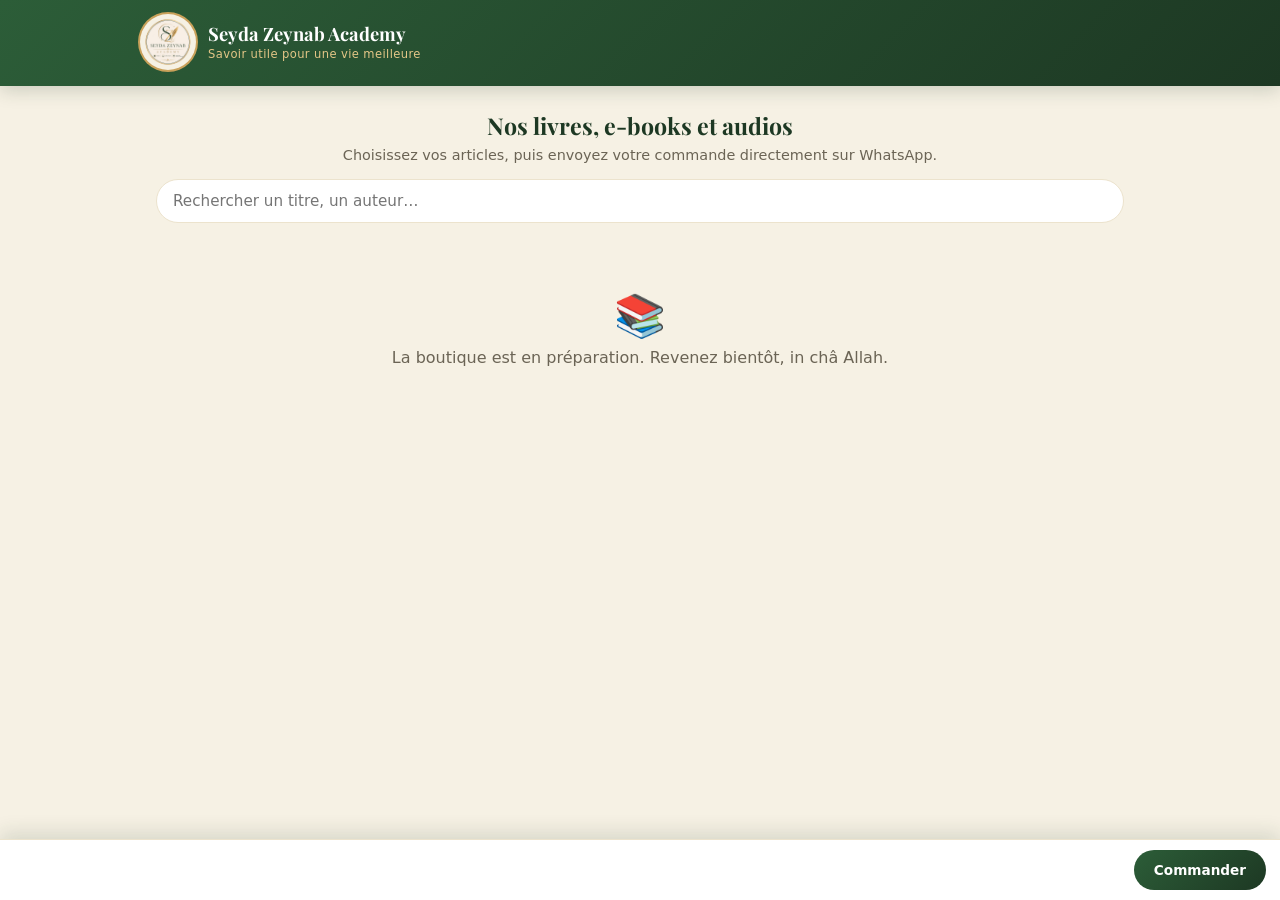
==== boutique.html @ 171fea11 "Add files via upload" ====
<!DOCTYPE html>
<html lang="fr">
<head>
<meta charset="UTF-8">
<meta name="viewport" content="width=device-width, initial-scale=1, viewport-fit=cover">
<title>Boutique — Seyda Zeynab Academy</title>
<meta name="description" content="Découvrez les livres, e-books et audios de Seyda Zeynab Academy et commandez directement sur WhatsApp.">
<meta name="theme-color" content="#1d3823">
<link rel="icon" href="icon-192.png">
<link rel="preconnect" href="https://fonts.googleapis.com">
<link rel="preconnect" href="https://fonts.gstatic.com" crossorigin>
<link href="https://fonts.googleapis.com/css2?family=Playfair+Display:wght@600;700&display=swap" rel="stylesheet">
<style>
:root{--em:#1d3823;--em2:#2c5d38;--gold:#c9a15a;--gold2:#e3c687;--cream:#f6f1e4;--cream2:#ece3cd;--ink:#22281f;--soft:#6b6455;--red:#a13f30;--r:16px}
*{box-sizing:border-box;margin:0;padding:0}
html{-webkit-text-size-adjust:100%}
body{font-family:'Segoe UI',system-ui,-apple-system,Roboto,Arial,sans-serif;background:var(--cream);color:var(--ink);min-height:100vh;padding-bottom:24px}
body.has-bar{padding-bottom:96px}
h1,h2,h3,.serif{font-family:'Playfair Display',Georgia,'Times New Roman',serif}
button{font-family:inherit;cursor:pointer;border:none}
input,textarea{font-family:inherit}
.top{background:linear-gradient(135deg,var(--em2),var(--em));color:#fff;padding:calc(14px + env(safe-area-inset-top)) 18px 16px;box-shadow:0 4px 18px rgba(29,56,35,.2)}
.brand{display:flex;align-items:center;gap:12px;max-width:1000px;margin:0 auto}
.logo{width:56px;height:56px;border-radius:50%;background:#fff;object-fit:cover;box-shadow:0 0 0 2px var(--gold);flex-shrink:0}
.brand h1{font-size:1.15rem;line-height:1.2}
.brand p{font-size:.72rem;color:var(--gold2);letter-spacing:.4px;margin-top:2px}
.preview{background:#fff3cd;color:#664d03;font-size:.8rem;padding:10px 16px;text-align:center}
main{max-width:1000px;margin:0 auto;padding:18px 16px}
.hero{text-align:center;margin:6px 0 16px}
.hero h2{font-size:1.45rem;color:var(--em)}
.hero p{font-size:.9rem;color:var(--soft);margin-top:6px}
.tools{margin-bottom:16px}
#q{width:100%;padding:12px 16px;border-radius:999px;border:1.5px solid var(--cream2);background:#fff;font-size:.95rem;outline:none}
#q:focus{border-color:var(--em2)}
.chips{display:flex;gap:8px;flex-wrap:wrap;margin-top:12px}
.chip{padding:8px 14px;border-radius:999px;background:#fff;color:var(--soft);font-size:.82rem;font-weight:700;border:1.5px solid var(--cream2)}
.chip.on{background:var(--em);color:#fff;border-color:var(--em)}
.grid{display:grid;grid-template-columns:repeat(2,1fr);gap:12px}
@media(min-width:640px){.grid{grid-template-columns:repeat(3,1fr);gap:16px}}
@media(min-width:900px){.grid{grid-template-columns:repeat(4,1fr)}}
.card{background:#fff;border-radius:var(--r);box-shadow:0 4px 18px rgba(29,56,35,.1);overflow:hidden;display:flex;flex-direction:column}
.cover{position:relative;aspect-ratio:3/4;background:var(--cream2);cursor:pointer;overflow:hidden}
.cover img{width:100%;height:100%;object-fit:cover;display:block}
.ph{width:100%;height:100%;display:flex;align-items:center;justify-content:center;font-size:3rem;background:linear-gradient(135deg,var(--cream2),#fff)}
.tag{position:absolute;top:8px;left:8px;background:rgba(29,56,35,.88);color:#fff;font-size:.66rem;font-weight:700;padding:4px 9px;border-radius:999px}
.ribbon{position:absolute;bottom:8px;left:8px;right:8px;background:rgba(161,63,48,.92);color:#fff;font-size:.74rem;font-weight:700;text-align:center;padding:5px;border-radius:8px}
.card.out .cover img,.card.out .ph{filter:grayscale(1);opacity:.6}
.body{padding:10px 12px 12px;display:flex;flex-direction:column;gap:6px;flex:1}
.body h3{font-size:.92rem;line-height:1.25;color:var(--em);cursor:pointer}
.au{font-size:.72rem;color:var(--soft)}
.row{display:flex;align-items:center;justify-content:space-between;gap:6px;flex-wrap:wrap}
.price{font-weight:800;color:#a67c2a;font-size:.95rem}
.lim{font-size:.64rem;font-weight:700;color:#a8791f;background:rgba(168,121,31,.12);padding:2px 8px;border-radius:999px}
.btn{width:100%;padding:10px 12px;border-radius:999px;font-weight:700;font-size:.85rem;background:var(--cream);color:var(--em);border:1.5px solid var(--em2);margin-top:auto}
.btn.gold{background:linear-gradient(135deg,var(--gold2),var(--gold));color:var(--em);border:none}
.btn.main{background:linear-gradient(135deg,var(--em2),var(--em));color:#fff;border:none}
.btn.on{background:rgba(44,93,56,.1);color:var(--em2)}
.btn[disabled]{opacity:.55;cursor:not-allowed}
.step{display:flex;align-items:center;justify-content:space-between;background:var(--cream);border:1.5px solid var(--em2);border-radius:999px;margin-top:auto;overflow:hidden}
.step button{width:42px;height:38px;background:transparent;font-size:1.2rem;font-weight:700;color:var(--em)}
.step span{font-weight:800;color:var(--em)}
.state{text-align:center;padding:40px 16px;color:var(--soft)}
.state .big{font-size:2.6rem;margin-bottom:8px}
.updated{text-align:center;font-size:.72rem;color:var(--soft);margin-top:20px}
footer{max-width:1000px;margin:0 auto;padding:6px 16px 10px;text-align:center;font-size:.8rem;color:var(--soft);line-height:1.6}
footer .note{background:#fff;border-radius:var(--r);padding:12px 14px;margin-bottom:10px;border:1px solid var(--cream2);color:var(--ink)}
.bar{position:fixed;left:0;right:0;bottom:0;z-index:30;background:#fff;border-top:1px solid var(--cream2);box-shadow:0 -6px 20px rgba(29,56,35,.14);padding:10px 14px calc(10px + env(safe-area-inset-bottom));display:flex;align-items:center;gap:12px}
.bar .sum{flex:1;font-size:.82rem;color:var(--soft)}
.bar .sum strong{display:block;color:var(--em);font-size:1.02rem}
.bar button{padding:12px 20px;width:auto;margin:0}
.ov{position:fixed;inset:0;background:rgba(20,38,26,.55);z-index:50;display:flex;align-items:flex-end;justify-content:center}
@media(min-width:700px){.ov{align-items:center}}
.sheet{background:#fff;width:100%;max-width:520px;max-height:92vh;overflow-y:auto;border-radius:22px 22px 0 0;padding:20px 18px calc(22px + env(safe-area-inset-bottom))}
@media(min-width:700px){.sheet{border-radius:var(--r)}}
.sh-h{display:flex;align-items:center;justify-content:space-between;margin-bottom:14px}
.sh-h h3{font-size:1.15rem;color:var(--em)}
.x{width:34px;height:34px;border-radius:50%;background:var(--cream);color:var(--soft);font-size:1rem}
.big-cover{width:100%;max-height:360px;object-fit:contain;background:var(--cream2);border-radius:12px;margin-bottom:12px}
.desc{white-space:pre-line;font-size:.9rem;line-height:1.55;margin:10px 0}
.info{font-size:.8rem;color:var(--soft);background:var(--cream);border-radius:10px;padding:9px 12px;margin:10px 0}
.line{display:flex;align-items:center;gap:10px;padding:10px 0;border-bottom:1px solid var(--cream2)}
.line .t{flex:1;font-size:.88rem;font-weight:600;color:var(--em)}
.line .t small{display:block;font-weight:400;color:var(--soft)}
.line .step{width:104px;margin:0}
.line .step button{width:32px;height:32px}
.total{display:flex;justify-content:space-between;font-weight:800;font-size:1.1rem;color:var(--em);padding:12px 0}
.fg{margin-bottom:12px}
.fg label{display:block;font-size:.78rem;font-weight:700;color:var(--em);margin-bottom:5px}
.fg input,.fg textarea{width:100%;padding:12px 13px;border-radius:10px;border:1.5px solid var(--cream2);background:var(--cream);font-size:.95rem;outline:none}
.fg input:focus,.fg textarea:focus{border-color:var(--em2);background:#fff}
.err{color:var(--red);font-size:.8rem;margin:4px 0 8px;min-height:1em}
.wa{background:#1f9d55;color:#fff;border:none;margin-top:6px}
.sec{background:transparent;color:var(--soft);border:none;margin-top:6px}
noscript{display:block;text-align:center;padding:30px}
</style>
</head>
<body>
<header class="top">
  <div class="brand">
    <img class="logo" src="logo.png" alt="Logo">
    <div><h1 id="shop-name">Seyda Zeynab Academy</h1><p id="shop-tagline">Savoir utile pour une vie meilleure</p></div>
  </div>
</header>
<div id="preview" class="preview" hidden>👁 Aperçu : visible uniquement sur ce téléphone. Vos clients verront la boutique après la publication du catalogue.</div>
<main>
  <section class="hero"><h2>Nos livres, e-books et audios</h2><p>Choisissez vos articles, puis envoyez votre commande directement sur WhatsApp.</p></section>
  <div class="tools"><input id="q" type="search" placeholder="Rechercher un titre, un auteur…" aria-label="Rechercher"><div id="chips" class="chips"></div></div>
  <div id="grid" class="grid"></div>
  <div id="state" class="state"><div class="big">📚</div><p>Chargement de la boutique…</p></div>
  <p id="updated" class="updated"></p>
</main>
<footer><div id="note" class="note" hidden></div><div id="contact"></div></footer>
<div id="bar" class="bar" hidden><div class="sum"><span id="bar-count"></span><strong id="bar-total"></strong></div><button id="bar-go" class="btn main">Commander</button></div>
<div id="root"></div>
<noscript>Cette boutique nécessite JavaScript.</noscript>

<script>
(function () {
  'use strict';
  var DEFAULT_WA = '221764279847';
  var TYPES = {
    papier: { ico: '📚', short: 'Livre', label: 'Livre papier', info: 'Livre papier : livraison à votre adresse après confirmation de la commande.' },
    ebook:  { ico: '💻', short: 'E-book PDF', label: 'E-book (PDF)', info: 'E-book au format PDF : envoyé sur WhatsApp après paiement.' },
    audio:  { ico: '🎧', short: 'Audio', label: 'Audio', info: "Version audio : le lien d'écoute vous est envoyé sur WhatsApp après paiement." }
  };
  var PLURAL = { papier: 'Livres papier', ebook: 'E-books', audio: 'Audios' };
  var S = { items: [], shop: {}, wa: DEFAULT_WA, filter: 'all', q: '', cart: {} };

  function $(id) { return document.getElementById(id); }
  function esc(s) { return String(s == null ? '' : s).replace(/[&<>"']/g, function (c) { return { '&': '&amp;', '<': '&lt;', '>': '&gt;', '"': '&quot;', "'": '&#39;' }[c]; }); }
  function money(n) { return Math.round(Number(n) || 0).toLocaleString('fr-FR').replace(/[\u202f\u00a0]/g, ' ') + ' FCFA'; }
  function safeSrc(u) {
    u = String(u || '');
    if (/^data:image\/(jpeg|png|webp);base64,[A-Za-z0-9+\/=]+$/.test(u)) return u;
    if (/^https:\/\/[^\s"'<>]+$/.test(u) || /^[\w.\/-]+$/.test(u)) return u;
    return '';
  }
  function store(k, v) { try { localStorage.setItem(k, JSON.stringify(v)); } catch (e) { /* ignore */ } }
  function read(k) { try { return JSON.parse(localStorage.getItem(k) || 'null'); } catch (e) { return null; } }
  function typeOf(it) { return TYPES[it.type] || TYPES.papier; }
  function byId(id) { for (var i = 0; i < S.items.length; i++) if (S.items[i].id === id) return S.items[i]; return null; }
  function isOut(it) { return it.status === 'rupture'; }
  function maxQty(it) { return it.type === 'papier' ? 20 : 1; }

  /* ---------- chargement ---------- */
  function buildPreview() {
    var db = JSON.parse(localStorage.getItem('sza_livres_db_v1') || 'null');
    if (!db) throw new Error('no data');
    var set = db.settings || {};
    var items = (db.books || []).filter(function (b) { return b.shop !== false; }).map(function (b) {
      var st = 'disponible';
      if (b.type !== 'ebook') st = (Number(b.stock) <= 0) ? 'rupture' : (Number(b.stock) <= Number(b.minAlert || 0) ? 'limite' : 'disponible');
      return { id: b.id, type: b.type === 'ebook' ? 'ebook' : 'papier', title: b.title, author: b.author, category: b.category, description: b.description, price: b.price, status: st, cover: b.cover };
    });
    return { generatedAt: new Date().toISOString(), shop: { name: set.academyName, tagline: set.tagline, whatsapp: String(set.shopWhatsapp || DEFAULT_WA).replace(/\D/g, ''), phone: set.phone, address: set.address, note: set.shopNote }, items: items };
  }
  function load() {
    if (/[?&]apercu=1/.test(location.search)) {
      $('preview').hidden = false;
      try { return Promise.resolve(buildPreview()); } catch (e) { return Promise.reject(e); }
    }
    return fetch('catalogue.json?v=' + Date.now(), { cache: 'no-store' }).then(function (r) {
      if (!r.ok) throw new Error('http ' + r.status);
      return r.json();
    });
  }

  function apply(data) {
    S.shop = data.shop || {};
    S.items = (data.items || []).filter(function (it) { return it && it.id && it.title; });
    var wa = String(S.shop.whatsapp || '').replace(/\D/g, '');
    S.wa = wa || DEFAULT_WA;
    if (S.shop.name) { $('shop-name').textContent = S.shop.name; document.title = 'Boutique — ' + S.shop.name; }
    if (S.shop.tagline) $('shop-tagline').textContent = S.shop.tagline;
    if (S.shop.note) { $('note').textContent = S.shop.note; $('note').hidden = false; }
    var c = [];
    if (S.shop.phone) c.push('📞 ' + esc(S.shop.phone));
    if (S.shop.address) c.push('📍 ' + esc(S.shop.address));
    $('contact').innerHTML = c.join(' · ');
    if (data.generatedAt) {
      var d = new Date(data.generatedAt);
      if (!isNaN(d)) $('updated').textContent = 'Catalogue mis à jour le ' + d.toLocaleDateString('fr-FR');
    }
    // panier mémorisé : on ne garde que les articles qui existent encore et sont disponibles
    var saved = read('sza_boutique_cart') || {};
    S.cart = {};
    Object.keys(saved).forEach(function (id) {
      var it = byId(id);
      if (it && !isOut(it) && saved[id] > 0) S.cart[id] = Math.min(maxQty(it), Math.floor(saved[id]));
    });
  }

  /* ---------- panier ---------- */
  function cartLines() {
    return Object.keys(S.cart).map(function (id) { var it = byId(id); return it ? { it: it, qty: S.cart[id] } : null; }).filter(Boolean);
  }
  function cartTotal() { return cartLines().reduce(function (s, l) { return s + l.it.price * l.qty; }, 0); }
  function cartCount() { return cartLines().reduce(function (s, l) { return s + l.qty; }, 0); }
  function setQty(id, q) {
    var it = byId(id); if (!it || isOut(it)) return;
    q = Math.max(0, Math.min(maxQty(it), q));
    if (q === 0) delete S.cart[id]; else S.cart[id] = q;
    store('sza_boutique_cart', S.cart);
    render(); bar();
  }

  /* ---------- affichage ---------- */
  function filtered() {
    var q = S.q.trim().toLowerCase();
    return S.items.filter(function (it) {
      if (S.filter !== 'all' && it.type !== S.filter) return false;
      if (!q) return true;
      return (it.title + ' ' + (it.author || '') + ' ' + (it.category || '')).toLowerCase().indexOf(q) !== -1;
    });
  }
  function chips() {
    var present = {}; S.items.forEach(function (it) { present[it.type] = true; });
    var list = [['all', 'Tous']];
    ['papier', 'ebook', 'audio'].forEach(function (t) { if (present[t]) list.push([t, TYPES[t].ico + ' ' + PLURAL[t]]); });
    $('chips').innerHTML = list.length > 2 ? list.map(function (c) { return '<button class="chip' + (S.filter === c[0] ? ' on' : '') + '" data-f="' + c[0] + '">' + esc(c[1]) + '</button>'; }).join('') : '';
  }
  function actionHtml(it) {
    if (isOut(it)) return '<button class="btn" disabled>Indisponible</button>';
    var q = S.cart[it.id] || 0;
    if (!q) return '<button class="btn gold" data-act="add">+ Ajouter</button>';
    if (it.type === 'papier') return '<div class="step"><button data-act="dec" aria-label="Moins">−</button><span>' + q + '</span><button data-act="inc" aria-label="Plus">+</button></div>';
    return '<button class="btn on" data-act="rm">✓ Ajouté — retirer</button>';
  }
  function render() {
    chips();
    var list = filtered();
    $('grid').innerHTML = list.map(function (it) {
      var t = typeOf(it), src = safeSrc(it.cover), out = isOut(it);
      return '<article class="card' + (out ? ' out' : '') + '" data-id="' + esc(it.id) + '">' +
        '<div class="cover" data-act="open">' + (src ? '<img loading="lazy" alt="' + esc(it.title) + '" src="' + esc(src) + '">' : '<div class="ph">' + t.ico + '</div>') +
        '<span class="tag">' + t.ico + ' ' + esc(t.short) + '</span>' + (out ? '<span class="ribbon">Rupture de stock</span>' : '') + '</div>' +
        '<div class="body"><h3 data-act="open">' + esc(it.title) + '</h3>' + (it.author ? '<p class="au">' + esc(it.author) + '</p>' : '') +
        '<div class="row"><span class="price">' + money(it.price) + '</span>' + (it.status === 'limite' ? '<span class="lim">Dernières unités</span>' : '') + '</div>' +
        actionHtml(it) + '</div></article>';
    }).join('');
    var st = $('state');
    if (!S.items.length) { st.hidden = false; st.innerHTML = '<div class="big">📚</div><p>La boutique est en préparation. Revenez bientôt, in châ Allah.</p>'; }
    else if (!list.length) { st.hidden = false; st.innerHTML = '<div class="big">🔍</div><p>Aucun article ne correspond à votre recherche.</p>'; }
    else st.hidden = true;
  }
  function bar() {
    var n = cartCount();
    $('bar').hidden = n === 0;
    document.body.classList.toggle('has-bar', n > 0);
    $('bar-count').textContent = n + ' article' + (n > 1 ? 's' : '') + ' dans votre panier';
    $('bar-total').textContent = money(cartTotal());
  }

  /* ---------- fenêtres ---------- */
  function closeSheet() { $('root').innerHTML = ''; }
  function sheet(inner) {
    $('root').innerHTML = '<div class="ov" id="ov"><div class="sheet">' + inner + '</div></div>';
    $('ov').addEventListener('click', function (e) { if (e.target.id === 'ov') closeSheet(); });
  }
  function openDetail(id) {
    var it = byId(id); if (!it) return;
    var t = typeOf(it), src = safeSrc(it.cover);
    var q = S.cart[id] || 0;
    var act = isOut(it) ? '<button class="btn" disabled>Indisponible</button>'
      : (q ? (it.type === 'papier' ? '<div class="step"><button data-d="dec">−</button><span>' + q + '</span><button data-d="inc">+</button></div>' : '<button class="btn on" data-d="rm">✓ Ajouté — retirer</button>')
           : '<button class="btn gold" data-d="add">+ Ajouter à ma commande</button>');
    sheet('<div class="sh-h"><h3>' + esc(it.title) + '</h3><button class="x" data-d="close" aria-label="Fermer">✕</button></div>' +
      (src ? '<img class="big-cover" src="' + esc(src) + '" alt="' + esc(it.title) + '">' : '') +
      (it.author ? '<p class="au">' + esc(it.author) + (it.category ? ' · ' + esc(it.category) : '') + '</p>' : '') +
      '<p class="price" style="font-size:1.2rem;margin-top:6px">' + money(it.price) + (it.duration ? ' · ' + it.duration + ' min' : '') + '</p>' +
      (it.description ? '<p class="desc">' + esc(it.description) + '</p>' : '') +
      '<div class="info">' + t.ico + ' ' + esc(t.info) + '</div>' + act);
    $('root').onclick = function (e) {
      var b = e.target.closest('[data-d]'); if (!b) return;
      var a = b.getAttribute('data-d');
      if (a === 'close') return closeSheet();
      if (a === 'add') setQty(id, 1); if (a === 'inc') setQty(id, (S.cart[id] || 0) + 1);
      if (a === 'dec') setQty(id, (S.cart[id] || 0) - 1); if (a === 'rm') setQty(id, 0);
      openDetail(id);
    };
  }

  function needsAddress() { return cartLines().some(function (l) { return l.it.type === 'papier'; }); }
  function openCheckout() {
    var lines = cartLines();
    if (!lines.length) return closeSheet();
    var me = read('sza_boutique_client') || {};
    var rows = lines.map(function (l) {
      var it = l.it;
      var ctl = it.type === 'papier'
        ? '<div class="step"><button data-c="dec" data-id="' + esc(it.id) + '">−</button><span>' + l.qty + '</span><button data-c="inc" data-id="' + esc(it.id) + '">+</button></div>'
        : '<button class="x" data-c="rm" data-id="' + esc(it.id) + '" aria-label="Retirer">✕</button>';
      return '<div class="line"><div class="t">' + esc(it.title) + '<small>' + esc(typeOf(it).label) + ' · ' + money(it.price) + '</small></div>' + ctl + '</div>';
    }).join('');
    var addr = needsAddress();
    sheet('<div class="sh-h"><h3>Ma commande</h3><button class="x" data-c="close" aria-label="Fermer">✕</button></div>' + rows +
      '<div class="total"><span>Total</span><span>' + money(cartTotal()) + '</span></div>' +
      '<div class="fg"><label for="f-name">Votre nom *</label><input id="f-name" autocomplete="name" value="' + esc(me.name) + '"></div>' +
      '<div class="fg"><label for="f-phone">Votre numéro WhatsApp *</label><input id="f-phone" type="tel" autocomplete="tel" placeholder="77 123 45 67" value="' + esc(me.phone) + '"></div>' +
      '<div class="fg"><label for="f-city">' + (addr ? 'Ville et adresse de livraison *' : 'Ville / pays (facultatif)') + '</label><input id="f-city" autocomplete="street-address" value="' + esc(me.city) + '"></div>' +
      '<div class="fg"><label for="f-note">Remarque (facultatif)</label><textarea id="f-note" rows="2"></textarea></div>' +
      '<p class="err" id="f-err"></p>' +
      '<button class="btn wa" data-c="send">📲 Envoyer ma commande sur WhatsApp</button>' +
      '<button class="btn sec" data-c="copy">📋 Copier ma commande</button>');
    $('root').onclick = function (e) {
      var b = e.target.closest('[data-c]'); if (!b) return;
      var a = b.getAttribute('data-c'), id = b.getAttribute('data-id');
      if (a === 'close') return closeSheet();
      if (a === 'inc') { setQty(id, (S.cart[id] || 0) + 1); return openCheckout(); }
      if (a === 'dec') { setQty(id, (S.cart[id] || 0) - 1); return openCheckout(); }
      if (a === 'rm') { setQty(id, 0); return openCheckout(); }
      if (a === 'send' || a === 'copy') submit(a);
    };
  }

  function message(f) {
    var L = ['Assalamou alaykoum 🌿', 'Je souhaite commander :', ''];
    cartLines().forEach(function (l) { L.push('• ' + l.qty + ' × ' + l.it.title + ' (' + typeOf(l.it).label + ') — ' + money(l.it.price * l.qty)); });
    L.push('', 'Total : ' + money(cartTotal()), '', 'Nom : ' + f.name, 'Téléphone : ' + f.phone);
    if (f.city) L.push((needsAddress() ? 'Livraison : ' : 'Ville : ') + f.city);
    if (f.note) L.push('Remarque : ' + f.note);
    L.push('', 'Commande passée depuis la boutique en ligne.');
    return L.join('\n');
  }
  function submit(mode) {
    var f = { name: $('f-name').value.trim(), phone: $('f-phone').value.trim(), city: $('f-city').value.trim(), note: $('f-note').value.trim() };
    var err = '';
    if (!f.name) err = 'Merci de saisir votre nom.';
    else if (f.phone.replace(/\D/g, '').length < 8) err = 'Merci de saisir un numéro WhatsApp valide.';
    else if (needsAddress() && !f.city) err = 'Merci de saisir votre ville et votre adresse de livraison.';
    $('f-err').textContent = err;
    if (err) return;
    store('sza_boutique_client', { name: f.name, phone: f.phone, city: f.city });
    var text = message(f);
    if (mode === 'copy') {
      (navigator.clipboard ? navigator.clipboard.writeText(text) : Promise.reject()).then(function () { $('f-err').style.color = '#2c5d38'; $('f-err').textContent = 'Commande copiée ✅'; }, function () { $('f-err').textContent = 'Copie impossible.'; });
      return;
    }
    var url = 'https://wa.me/' + S.wa + '?text=' + encodeURIComponent(text);
    var w = window.open(url, '_blank');
    if (!w) window.location.href = url;
    sheet('<div class="sh-h"><h3>Merci ! 🌿</h3><button class="x" data-c="close" aria-label="Fermer">✕</button></div>' +
      '<p class="desc">Votre commande est prête dans WhatsApp : appuyez sur « Envoyer » pour la transmettre. Nous vous répondons pour confirmer le paiement et la livraison.</p>' +
      '<button class="btn gold" data-c="again">Passer une autre commande</button><button class="btn sec" data-c="back">Revenir à la boutique</button>');
    $('root').onclick = function (e) {
      var b = e.target.closest('[data-c]'); if (!b) return;
      var a = b.getAttribute('data-c');
      if (a === 'again') { S.cart = {}; store('sza_boutique_cart', S.cart); render(); bar(); }
      closeSheet();
    };
  }

  /* ---------- événements ---------- */
  $('q').addEventListener('input', function () { S.q = this.value; render(); });
  $('chips').addEventListener('click', function (e) { var b = e.target.closest('[data-f]'); if (b) { S.filter = b.getAttribute('data-f'); render(); } });
  $('grid').addEventListener('click', function (e) {
    var b = e.target.closest('[data-act]'); if (!b) return;
    var card = b.closest('.card'); if (!card) return;
    var id = card.getAttribute('data-id'), a = b.getAttribute('data-act');
    if (a === 'open') return openDetail(id);
    if (a === 'add') setQty(id, 1);
    if (a === 'inc') setQty(id, (S.cart[id] || 0) + 1);
    if (a === 'dec') setQty(id, (S.cart[id] || 0) - 1);
    if (a === 'rm') setQty(id, 0);
  });
  $('bar-go').addEventListener('click', openCheckout);

  load().then(function (data) { apply(data); render(); bar(); })
    .catch(function () {
      $('state').hidden = false;
      $('state').innerHTML = '<div class="big">📚</div><p>La boutique est en préparation. Revenez bientôt, in châ Allah.</p>';
    });
})();
</script>
</body>
</html>
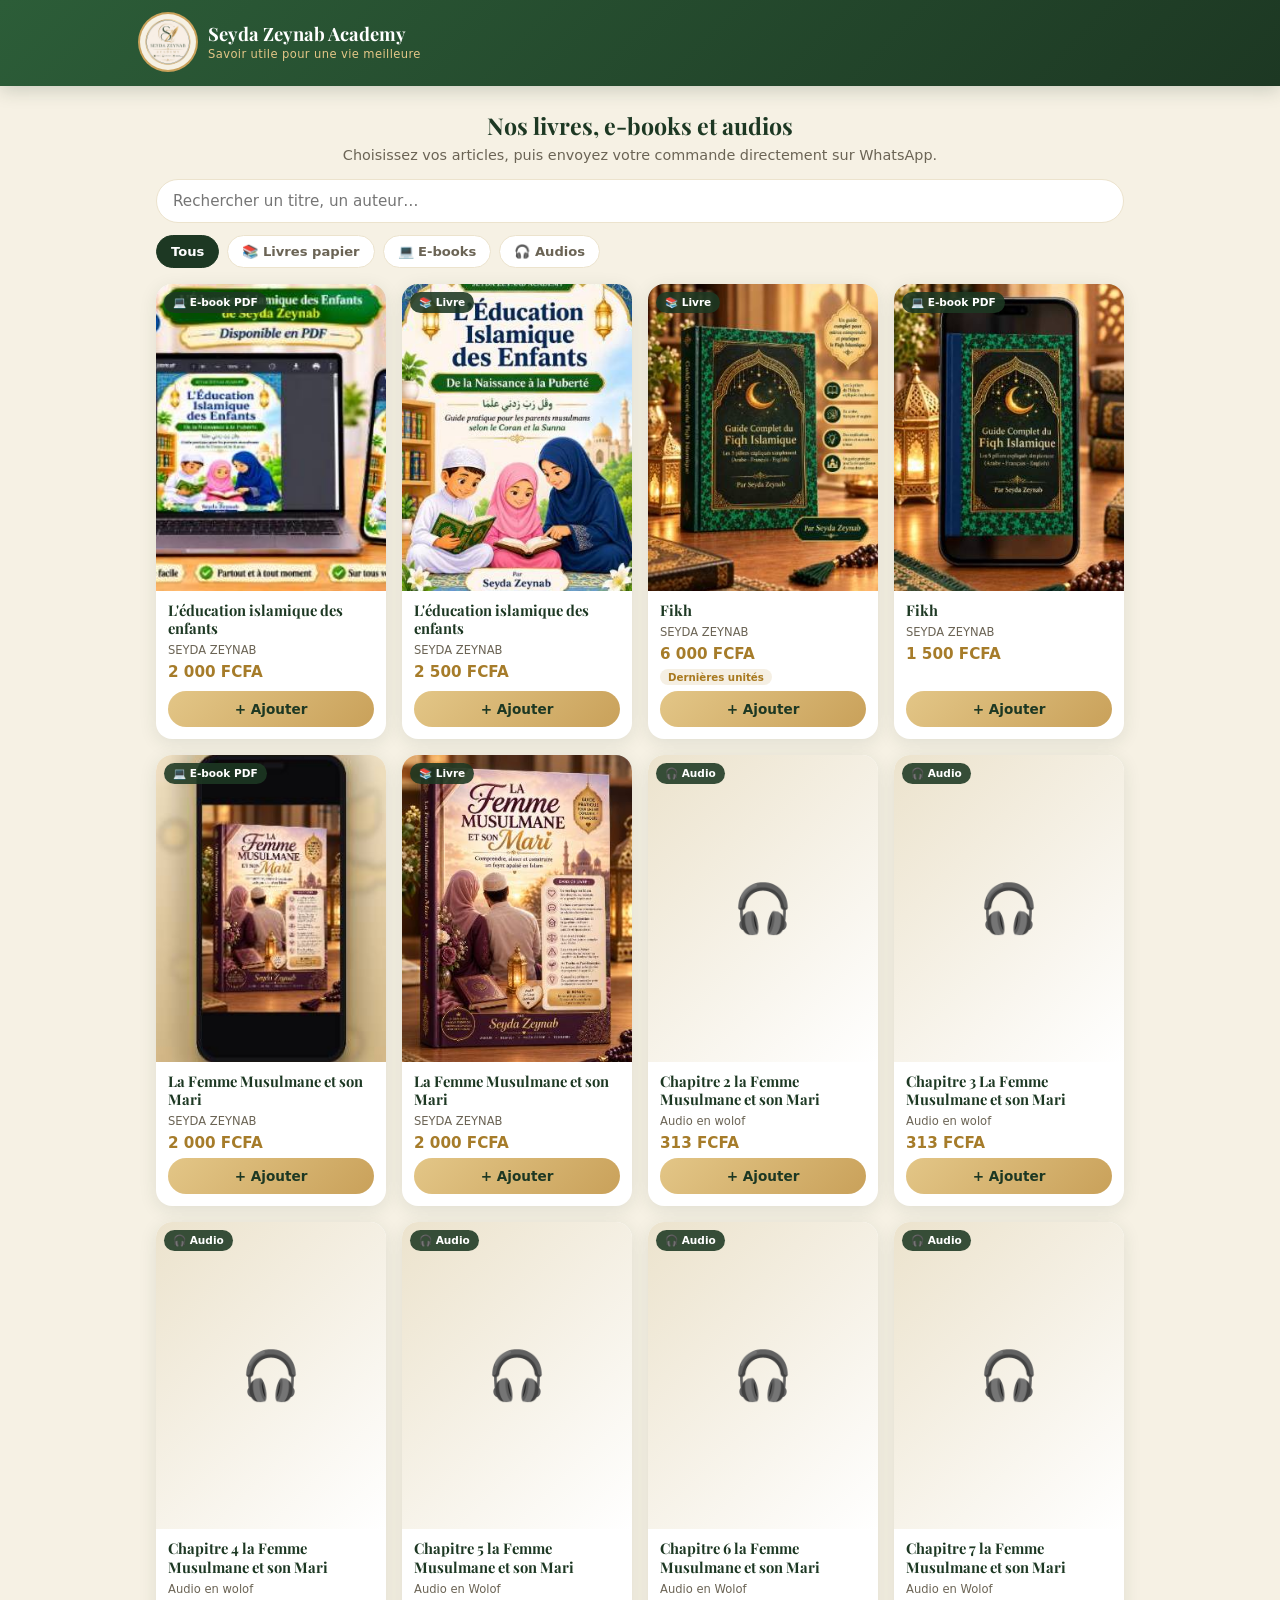
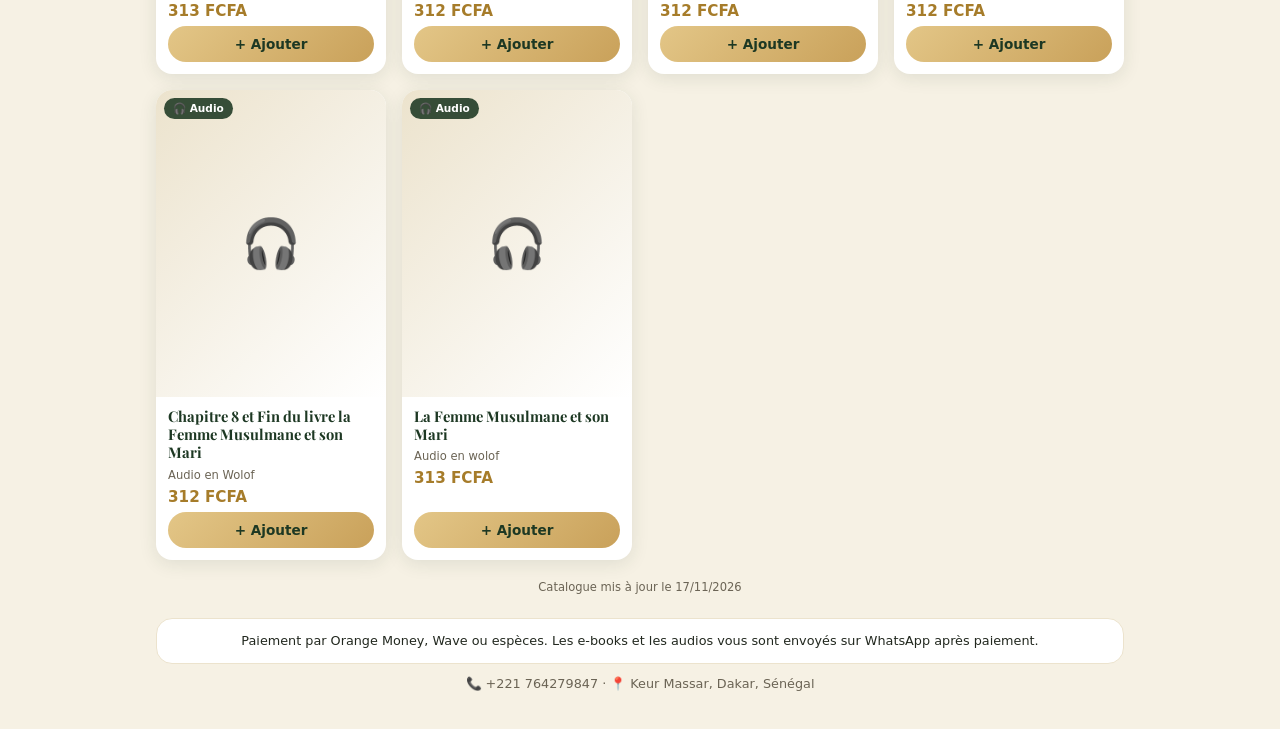
==== commit 13bcc1c1: "Add files via upload" ====
--- a/boutique.html
+++ b/boutique.html
@@ -13,6 +13,7 @@
 <style>
 :root{--em:#1d3823;--em2:#2c5d38;--gold:#c9a15a;--gold2:#e3c687;--cream:#f6f1e4;--cream2:#ece3cd;--ink:#22281f;--soft:#6b6455;--red:#a13f30;--r:16px}
 *{box-sizing:border-box;margin:0;padding:0}
+[hidden]{display:none!important}
 html{-webkit-text-size-adjust:100%}
 body{font-family:'Segoe UI',system-ui,-apple-system,Roboto,Arial,sans-serif;background:var(--cream);color:var(--ink);min-height:100vh;padding-bottom:24px}
 body.has-bar{padding-bottom:96px}
